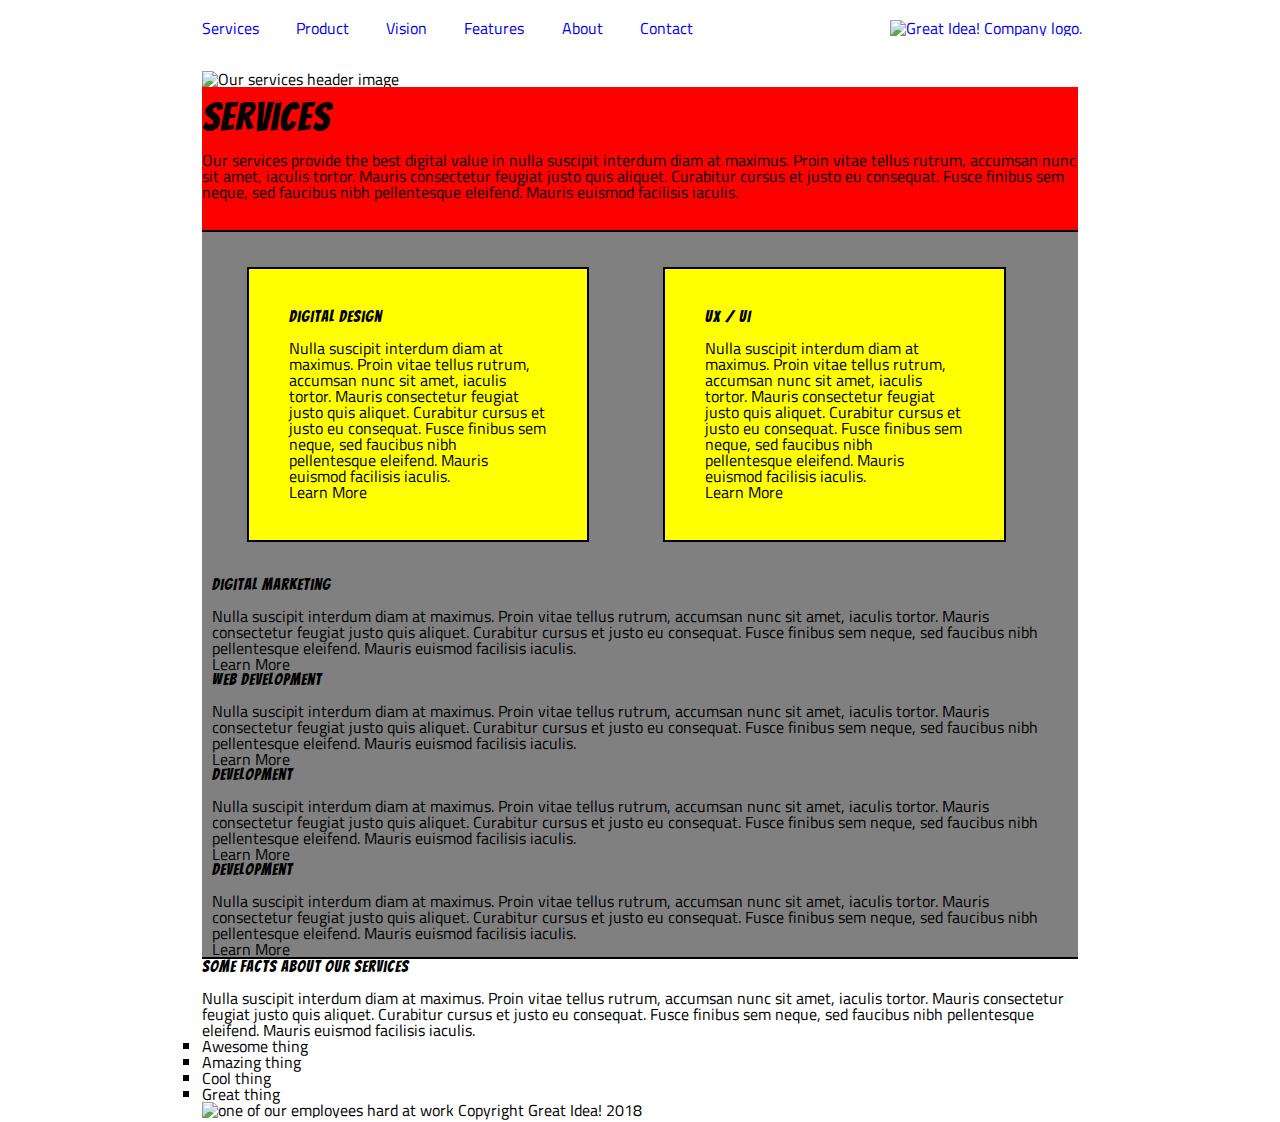
==== great-idea/services.html @ bd36a3fe "added p class to learn more" ====
<!doctype html>

<html lang="en">
<head>
  <meta charset="utf-8">

  <title>Great Idea!- Services</title>

  <link href="https://fonts.googleapis.com/css?family=Bangers|Titillium+Web" rel="stylesheet">
  <link rel="stylesheet" href="css/index.css">

  <!--[if lt IE 9]>
    <script src="https://cdnjs.cloudflare.com/ajax/libs/html5shiv/3.7.3/html5shiv.js"></script>
  <![endif]-->
</head>

<body>

<div>
  <div class= "servicesnavigation"
  <nav>
      <a href= "#">Services</a>
      <a href= "#">Product</a>
      <a href= "#">Vision</a>
      <a href= "#">Features</a>
      <a href= "#">About</a>
      <a href= "#">Contact</a>
</nav>

<div class="greatideatext">
<a href="index.html"><img class="logo" src="img/logo.png" alt="Great Idea! Company logo.">
</a>
</div>
</div>
<section>
<img class="services-header-img" src="img/services-header.jpg" alt="Our services header image">

</div>


<div class="servicesheader1">
<h1 class="alignthis">Services</h1>

<p>Our services provide the best digital value in nulla suscipit interdum diam at maximus. Proin vitae tellus rutrum, accumsan nunc sit amet, iaculis tortor. Mauris consectetur feugiat justo quis aliquet. Curabitur cursus et justo eu consequat. Fusce finibus sem neque, sed faucibus nibh pellentesque eleifend. Mauris euismod facilisis iaculis.</p>
</div>
</section>

<section>

<div class="secondmain">
<div class="firstbox">
<h2 class="alsoalign">Digital Design</h2>

<p>Nulla suscipit interdum diam at maximus. Proin vitae tellus rutrum, accumsan nunc sit amet, iaculis tortor. Mauris consectetur feugiat justo quis aliquet. Curabitur cursus et justo eu consequat. Fusce finibus sem neque, sed faucibus nibh pellentesque
eleifend. Mauris euismod facilisis iaculis.</p>

<p class="learn">Learn More</p>
</div>

<div class="box1">
<h2>UX / UI</h2>

<p>Nulla suscipit interdum diam at maximus. Proin vitae tellus rutrum, accumsan nunc sit amet, iaculis tortor. Mauris consectetur feugiat justo quis aliquet. Curabitur cursus et justo eu consequat. Fusce finibus sem neque, sed faucibus nibh pellentesque
eleifend. Mauris euismod facilisis iaculis.</p>

<p class="learn">Learn More</p>
</div>

<div>
<h2>Digital Marketing</h2>

<p>Nulla suscipit interdum diam at maximus. Proin vitae tellus rutrum, accumsan nunc sit amet, iaculis tortor. Mauris consectetur feugiat justo quis aliquet. Curabitur cursus et justo eu consequat. Fusce finibus sem neque, sed faucibus nibh pellentesque
eleifend. Mauris euismod facilisis iaculis.</p>

<p class="learn">Learn More</p>
</div>

<div class="box">
<h2>Web Development</h2>

<p>Nulla suscipit interdum diam at maximus. Proin vitae tellus rutrum, accumsan nunc sit amet, iaculis tortor. Mauris consectetur feugiat justo quis aliquet. Curabitur cursus et justo eu consequat. Fusce finibus sem neque, sed faucibus nibh pellentesque
eleifend. Mauris euismod facilisis iaculis.</p>

<p class="learn">Learn More</p>
</div>

<div class="box">
<h2>Development</h2>

<p>Nulla suscipit interdum diam at maximus. Proin vitae tellus rutrum, accumsan nunc sit amet, iaculis tortor. Mauris consectetur feugiat justo quis aliquet. Curabitur cursus et justo eu consequat. Fusce finibus sem neque, sed faucibus nibh pellentesque
eleifend. Mauris euismod facilisis iaculis.</p>

<p class="learn">Learn More</p>
</div>

<div class="box">
<h2> Development</h2>

<p>Nulla suscipit interdum diam at maximus. Proin vitae tellus rutrum, accumsan nunc sit amet, iaculis tortor. Mauris consectetur feugiat justo quis aliquet. Curabitur cursus et justo eu consequat. Fusce finibus sem neque, sed faucibus nibh pellentesque
eleifend. Mauris euismod facilisis iaculis.</p>

<p class="learn">Learn More</p>
</div>
</div>

</section>

<section>
<h2>Some Facts About Our Services</h2>

<p>Nulla suscipit interdum diam at maximus. Proin vitae tellus rutrum, accumsan nunc sit amet, iaculis tortor. Mauris consectetur feugiat justo quis aliquet. Curabitur cursus et justo eu consequat. Fusce finibus sem neque, sed faucibus nibh pellentesque
eleifend. Mauris euismod facilisis iaculis.</p>

<ul class="bullets">
<li>Awesome thing</li>
<li>Amazing thing</li>
<li>Cool thing</li>
<li>Great thing</li>
</ul>
<img class="services-info-img" src="img/services-info.png" alt="one of our employees hard at work">

Copyright Great Idea! 2018

</section>
</body>

</html>
---- great-idea/css/index.css ----
/* http://meyerweb.com/eric/tools/css/reset/ 
   v2.0 | 20110126
   License: none (public domain)
*/

html, body, div, span, applet, object, iframe,
h1, h2, h3, h4, h5, h6, p, blockquote, pre,
a, abbr, acronym, address, big, cite, code,
del, dfn, em, img, ins, kbd, q, s, samp,
small, strike, strong, sub, sup, tt, var,
b, u, i, center,
dl, dt, dd, ol, ul, li,
fieldset, form, label, legend,
table, caption, tbody, tfoot, thead, tr, th, td,
article, aside, canvas, details, embed, 
figure, figcaption, footer, header, hgroup, 
menu, nav, output, ruby, section, summary,
time, mark, audio, video {
	margin: 0;
	padding: 0;
	border: 0;
	font-size: 100%;
	font: inherit;
	vertical-align: baseline;
}
/* HTML5 display-role reset for older browsers */
article, aside, details, figcaption, figure, 
footer, header, hgroup, menu, nav, section {
	display: block;
}
body {
	line-height: 1;
}
ol, ul {
	list-style: none;
}
blockquote, q {
	quotes: none;
}
blockquote:before, blockquote:after,
q:before, q:after {
	content: '';
	content: none;
}
table {
	border-collapse: collapse;
	border-spacing: 0;
}

* {
    box-sizing: border-box;
}

html, body {
    height: 100%;
    font-family: 'Titillium Web', sans-serif;
}
html {
	margin: 0 auto;
	width: 876px;

}

h1, h2, h3, h4, h5 {
    font-family: 'Bangers', cursive;
    letter-spacing: 1px;
    margin-bottom: 15px;
}




h1 {
	font-size: 60px;
	padding: 50px;
	text-align: left;
}

#startbutton {
	margin: 0 auto;
	color: black;
	border: 1px solid black;
	width: 30%;

	text-align: center;
	padding: 10px;




}

.div {
padding: 10px;
border: 10px;

}

.side-side {
	display: flex;
	margin: 10px;

}

.second {
	margin-bottom: 30px;
}

.middle-img {
	margin: 10px 0 10px 0;

}

.top-image {
	width: 40%;

	


}
.logo {
	text-align: center;

}
.center {
	text-align:center;
}

.head-section {
	text-align: center;
}

nav {
	width: 40%;
	display: flex;
	justify-content: space-between;

}

header {
	display: flex; 
	justify-content: space-between;

}
.header1 {
	width: 40%;
	
}

.navigation {
	display: flex;
	justify-content: space-between;
	margin: 20px 0 35px 0;
	text-decoration:none;
	
	
}
footer {
	padding: 20px;
	text-align: center;
}


a {
	text-decoration: none;

}

.makewider {
	width: 50%;
}






.servicesnavigation {

display: flex;
	justify-content: space-between;
	margin: 20px 0 35px 0;
	text-decoration:none;
	width: 880px;
	color: black;
}

.greatideatext {

	display: flex;
	justify-content:flex-end;
	width: 40%
}

.servicesheader1 {
	background-color: red;
	border-bottom: 2px black solid;
	padding-bottom: 30px;
	
}

.alignthis {
	display:flex;
	text-align: center;
	width: 25%;
	padding-left:0px;
	padding-top: 10px;
	padding-bottom: 0px;
	font-size: 40px;


	
 
}



.alsoalign {
	display:flex;
	text-align: center;
}

.secondmain {
	background-color: grey;
	border-bottom:2px black solid;
	padding-left: 10px;
	padding-right: 10px;
	
}


.firstbox, .box1 {
	background-color: yellow;
	width: 40%;
    padding: 40px 40px 40px 40px;
	border: 2px black solid;
	display: inline-block;
	margin: 35px;
	
	

	
	
}










.bullets {
list-style-type: square;
}
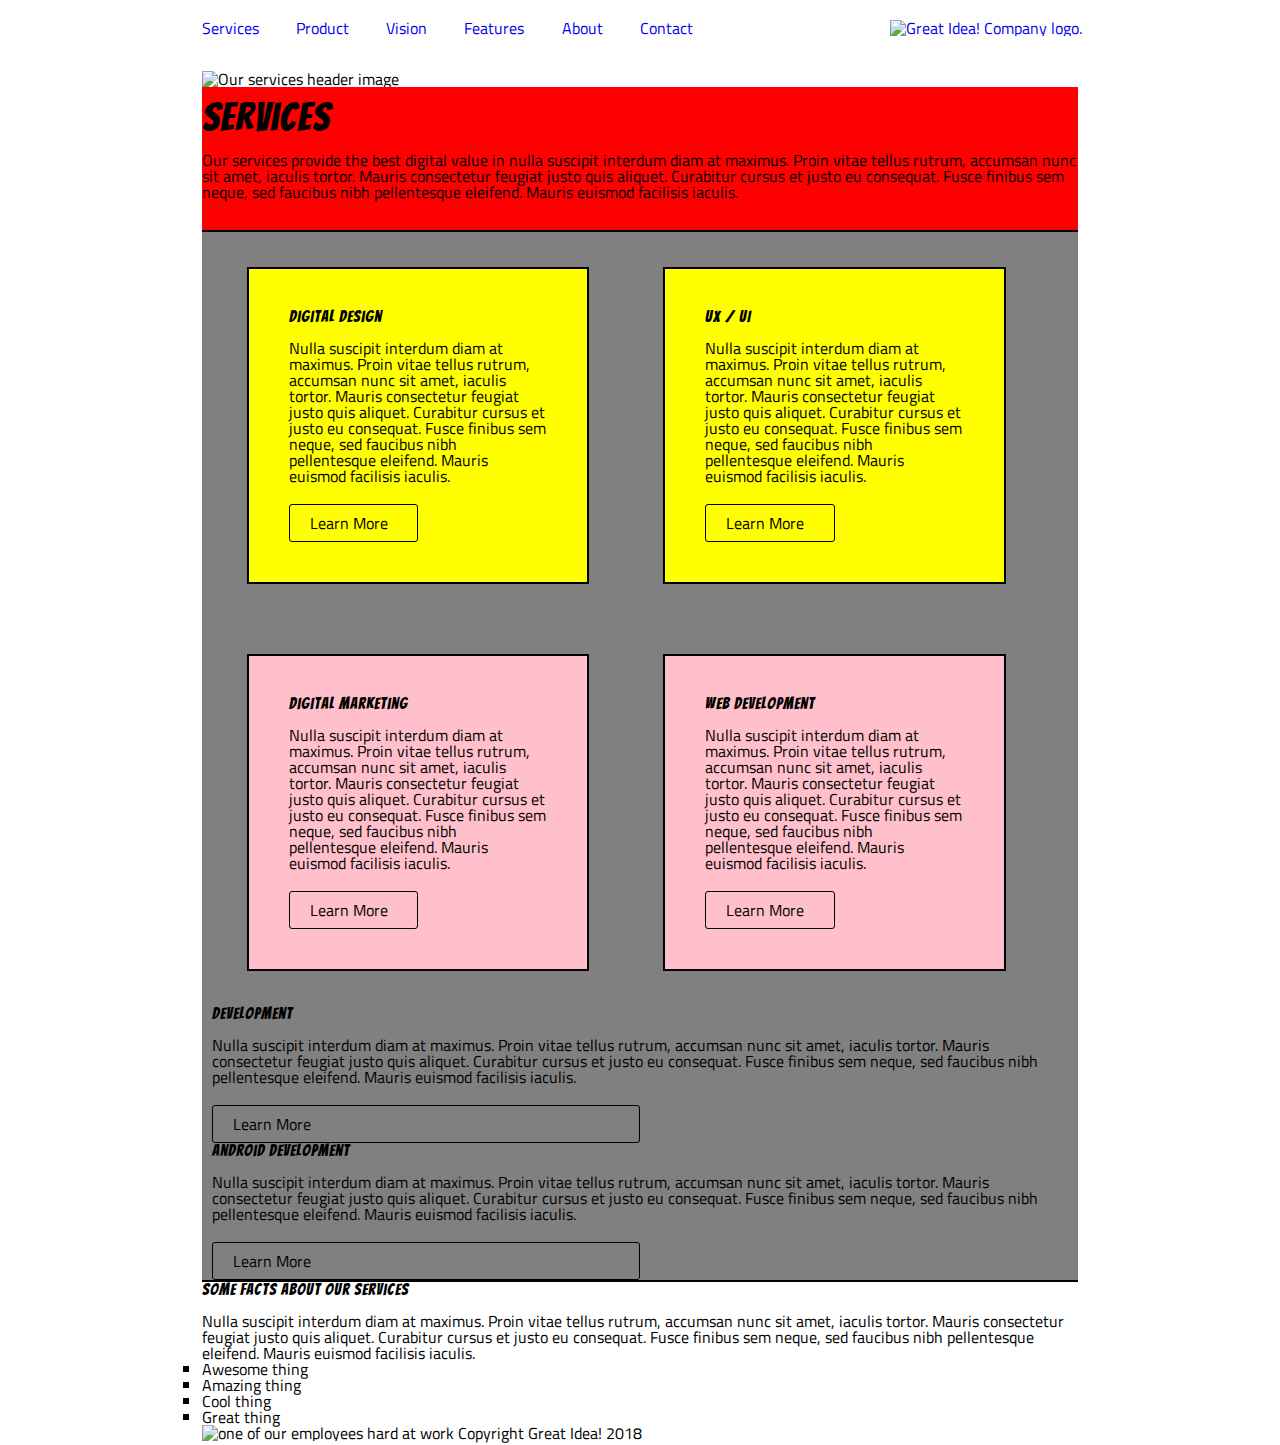
==== commit eb58b7be: "made next row vertical and gave same properties" ====
--- a/great-idea/services.html
+++ b/great-idea/services.html
@@ -66,7 +66,7 @@
 <p class="learn">Learn More</p>
 </div>
 
-<div>
+<div class="secondrow">
 <h2>Digital Marketing</h2>
 
 <p>Nulla suscipit interdum diam at maximus. Proin vitae tellus rutrum, accumsan nunc sit amet, iaculis tortor. Mauris consectetur feugiat justo quis aliquet. Curabitur cursus et justo eu consequat. Fusce finibus sem neque, sed faucibus nibh pellentesque
@@ -75,7 +75,7 @@
 <p class="learn">Learn More</p>
 </div>
 
-<div class="box">
+<div class="secondsecondrow">
 <h2>Web Development</h2>
 
 <p>Nulla suscipit interdum diam at maximus. Proin vitae tellus rutrum, accumsan nunc sit amet, iaculis tortor. Mauris consectetur feugiat justo quis aliquet. Curabitur cursus et justo eu consequat. Fusce finibus sem neque, sed faucibus nibh pellentesque
@@ -94,7 +94,7 @@
 </div>
 
 <div class="box">
-<h2> Development</h2>
+<h2> Android Development</h2>
 
 <p>Nulla suscipit interdum diam at maximus. Proin vitae tellus rutrum, accumsan nunc sit amet, iaculis tortor. Mauris consectetur feugiat justo quis aliquet. Curabitur cursus et justo eu consequat. Fusce finibus sem neque, sed faucibus nibh pellentesque
 eleifend. Mauris euismod facilisis iaculis.</p>
--- a/great-idea/css/index.css
+++ b/great-idea/css/index.css
@@ -243,8 +243,29 @@
 	
 }
 
-
-
+.learn {
+	border:1px solid black;
+	width:50%;
+	margin-right: 10px;
+	margin-top: 20px;
+	padding-left: 20px;
+	padding-right: 20px;
+	border-radius: 3px;
+	padding-top: 10px;
+	padding-bottom: 10px;
+	
+	
+}
+
+.secondrow, .secondsecondrow {
+	background-color: pink;
+	width: 40%;
+	padding: 40px 40px 40px 40px;
+	border: 2px black solid;
+	display: inline-block;
+	margin: 35px;
+
+}
 
 
 
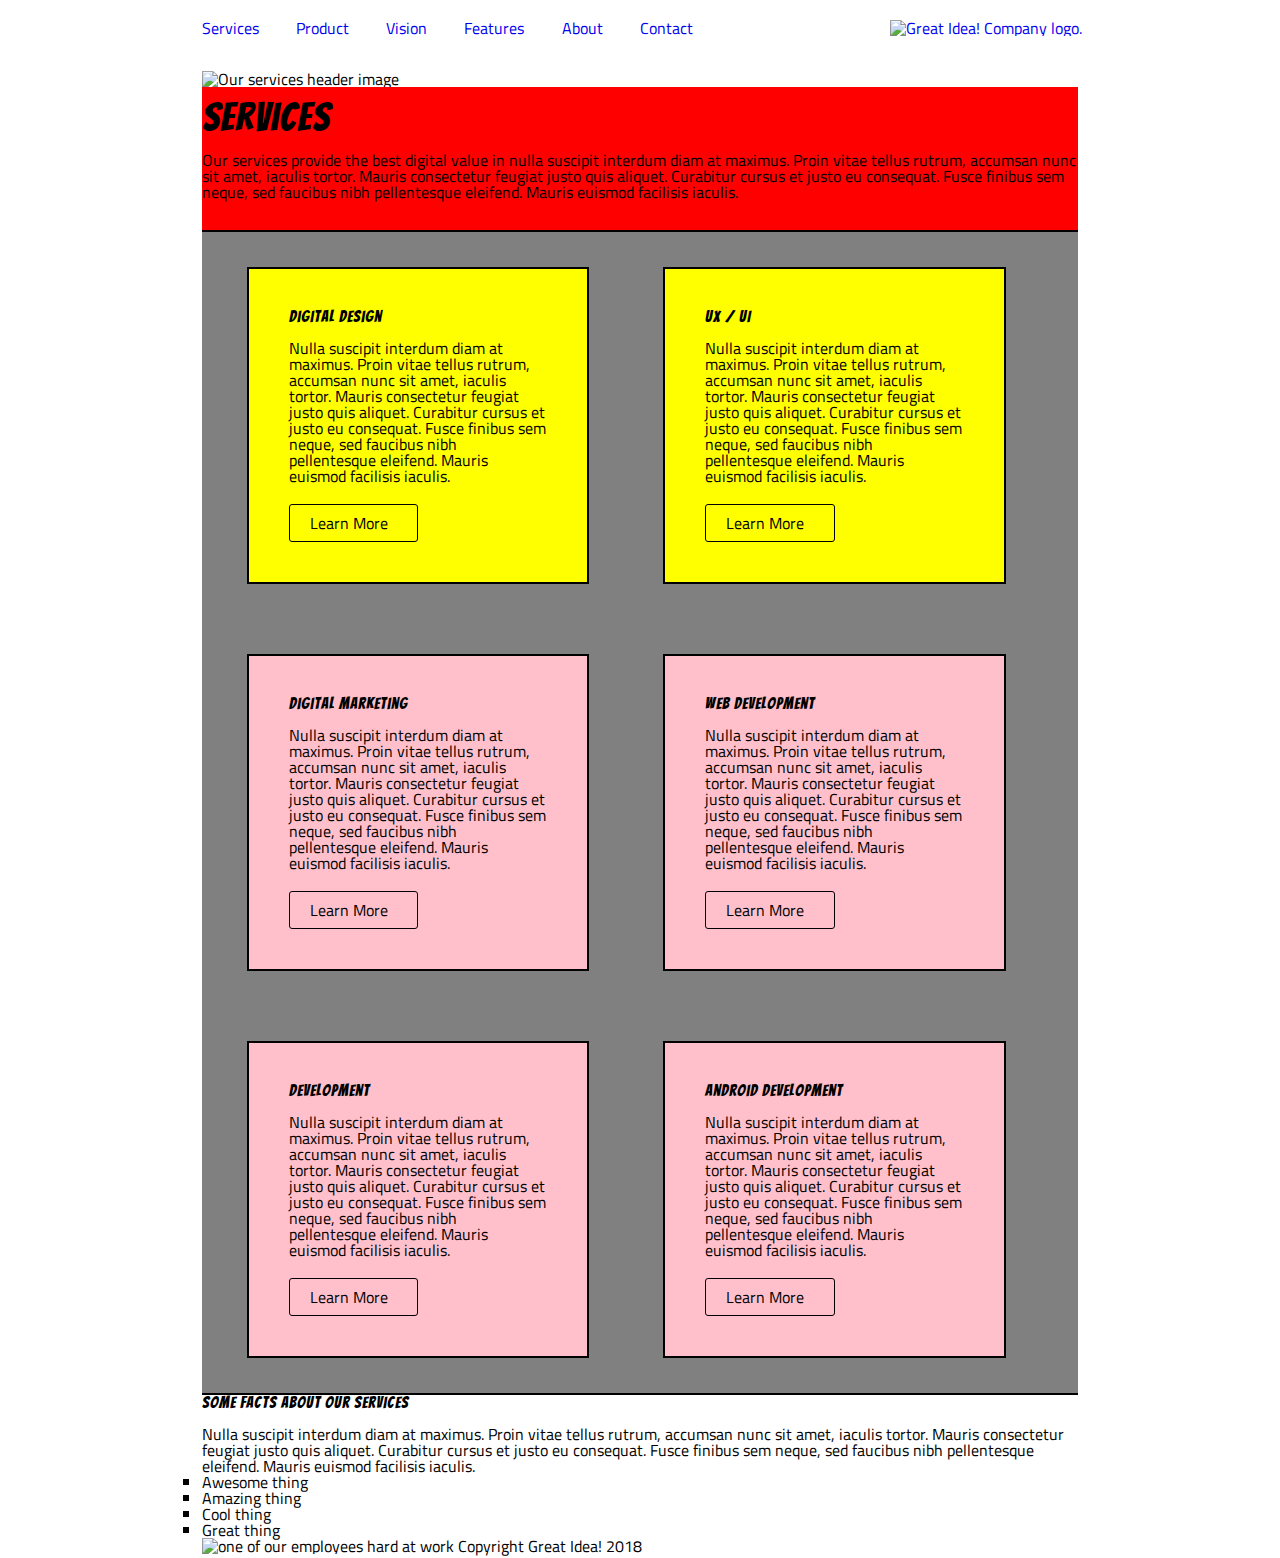
==== commit d3e03934: "added third content same style as previous" ====
--- a/great-idea/services.html
+++ b/great-idea/services.html
@@ -84,7 +84,7 @@
 <p class="learn">Learn More</p>
 </div>
 
-<div class="box">
+<div class="thirdbox">
 <h2>Development</h2>
 
 <p>Nulla suscipit interdum diam at maximus. Proin vitae tellus rutrum, accumsan nunc sit amet, iaculis tortor. Mauris consectetur feugiat justo quis aliquet. Curabitur cursus et justo eu consequat. Fusce finibus sem neque, sed faucibus nibh pellentesque
@@ -93,7 +93,7 @@
 <p class="learn">Learn More</p>
 </div>
 
-<div class="box">
+<div class="thirdthirdbox">
 <h2> Android Development</h2>
 
 <p>Nulla suscipit interdum diam at maximus. Proin vitae tellus rutrum, accumsan nunc sit amet, iaculis tortor. Mauris consectetur feugiat justo quis aliquet. Curabitur cursus et justo eu consequat. Fusce finibus sem neque, sed faucibus nibh pellentesque
--- a/great-idea/css/index.css
+++ b/great-idea/css/index.css
@@ -267,7 +267,17 @@
 
 }
 
-
+.thirdbox, .thirdthirdbox {
+	background-color: pink;
+	width: 40%;
+	padding: 40px 40px 40px 40px;
+	border: 2px black solid;
+	display: inline-block;
+	margin: 35px;
+
+
+
+}
 
 
 
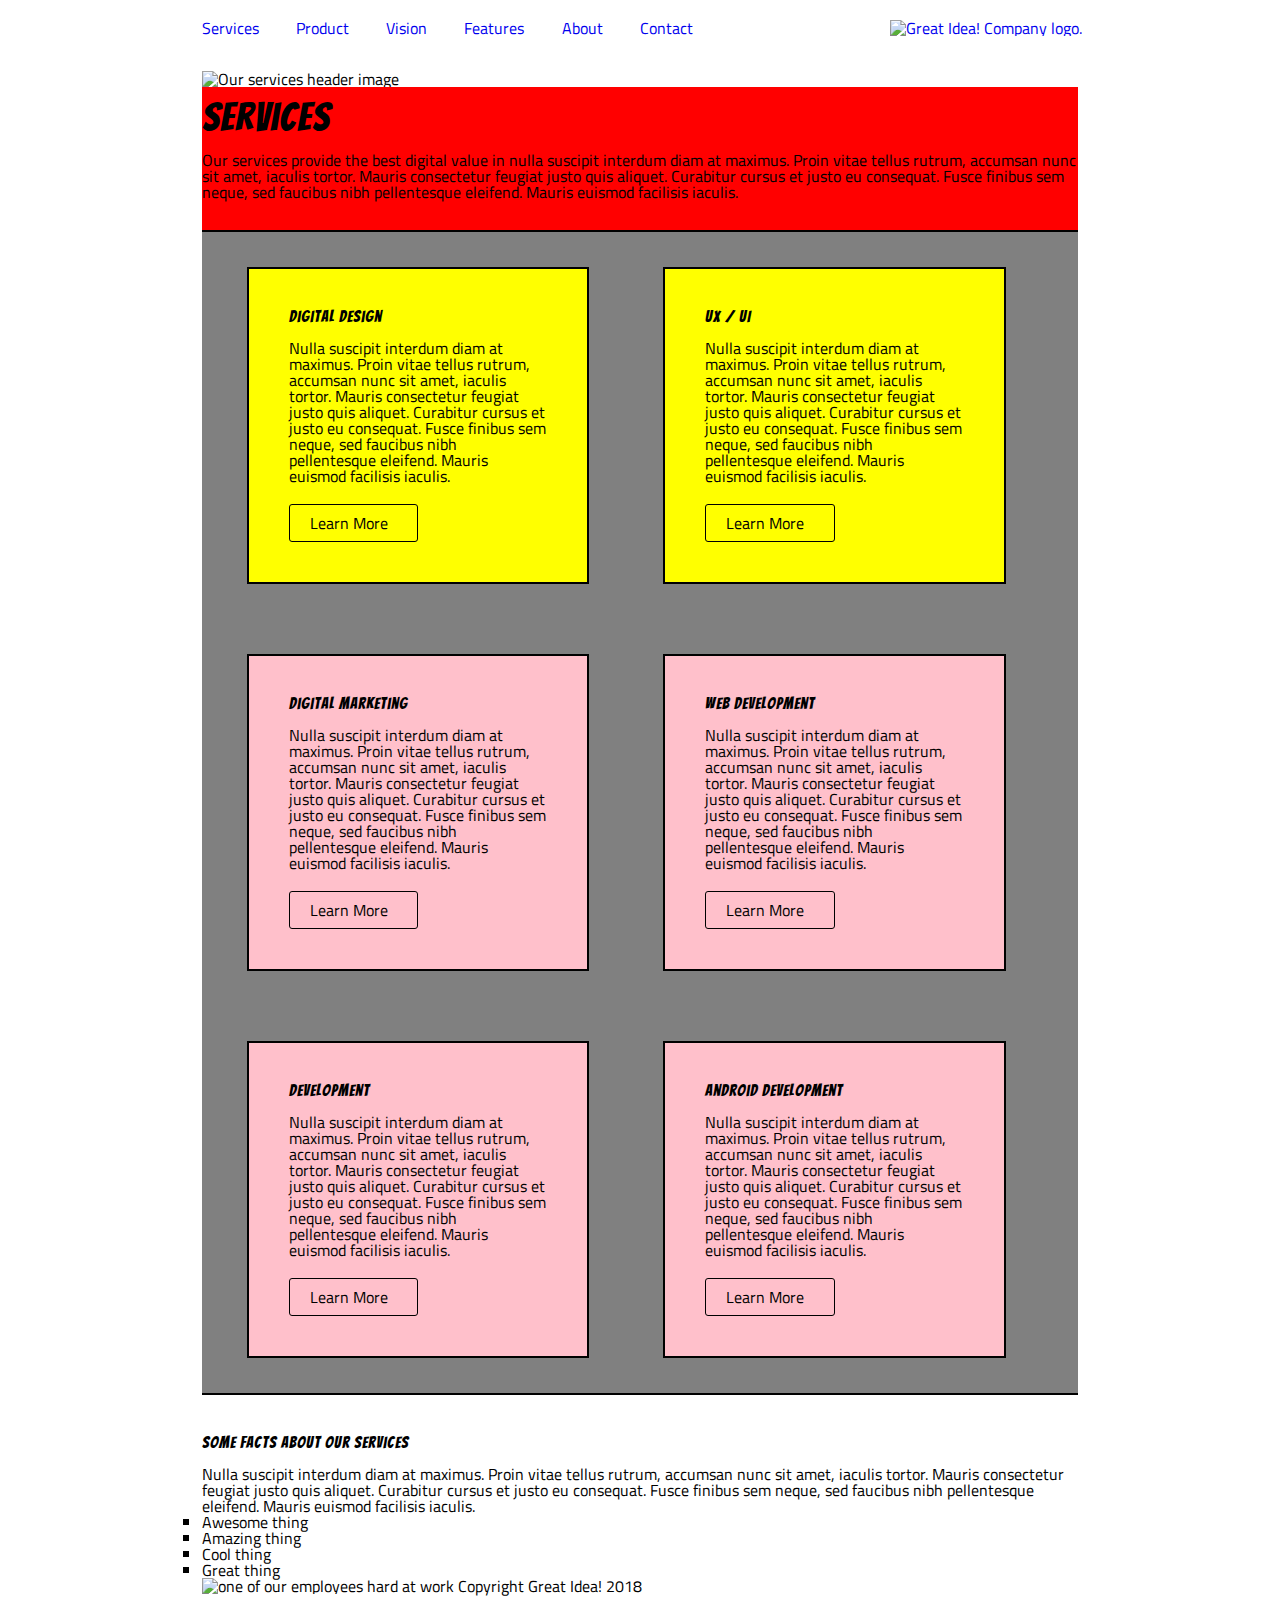
==== commit e1d76531: "added padding to bottom section to seperate sections" ====
--- a/great-idea/services.html
+++ b/great-idea/services.html
@@ -106,7 +106,7 @@
 </section>
 
 <section>
-<h2>Some Facts About Our Services</h2>
+<h2 id= "facts">Some Facts About Our Services</h2>
 
 <p>Nulla suscipit interdum diam at maximus. Proin vitae tellus rutrum, accumsan nunc sit amet, iaculis tortor. Mauris consectetur feugiat justo quis aliquet. Curabitur cursus et justo eu consequat. Fusce finibus sem neque, sed faucibus nibh pellentesque
 eleifend. Mauris euismod facilisis iaculis.</p>
--- a/great-idea/css/index.css
+++ b/great-idea/css/index.css
@@ -279,7 +279,9 @@
 
 }
 
-
+#facts {
+	padding-top: 40px;
+}
 
 
 
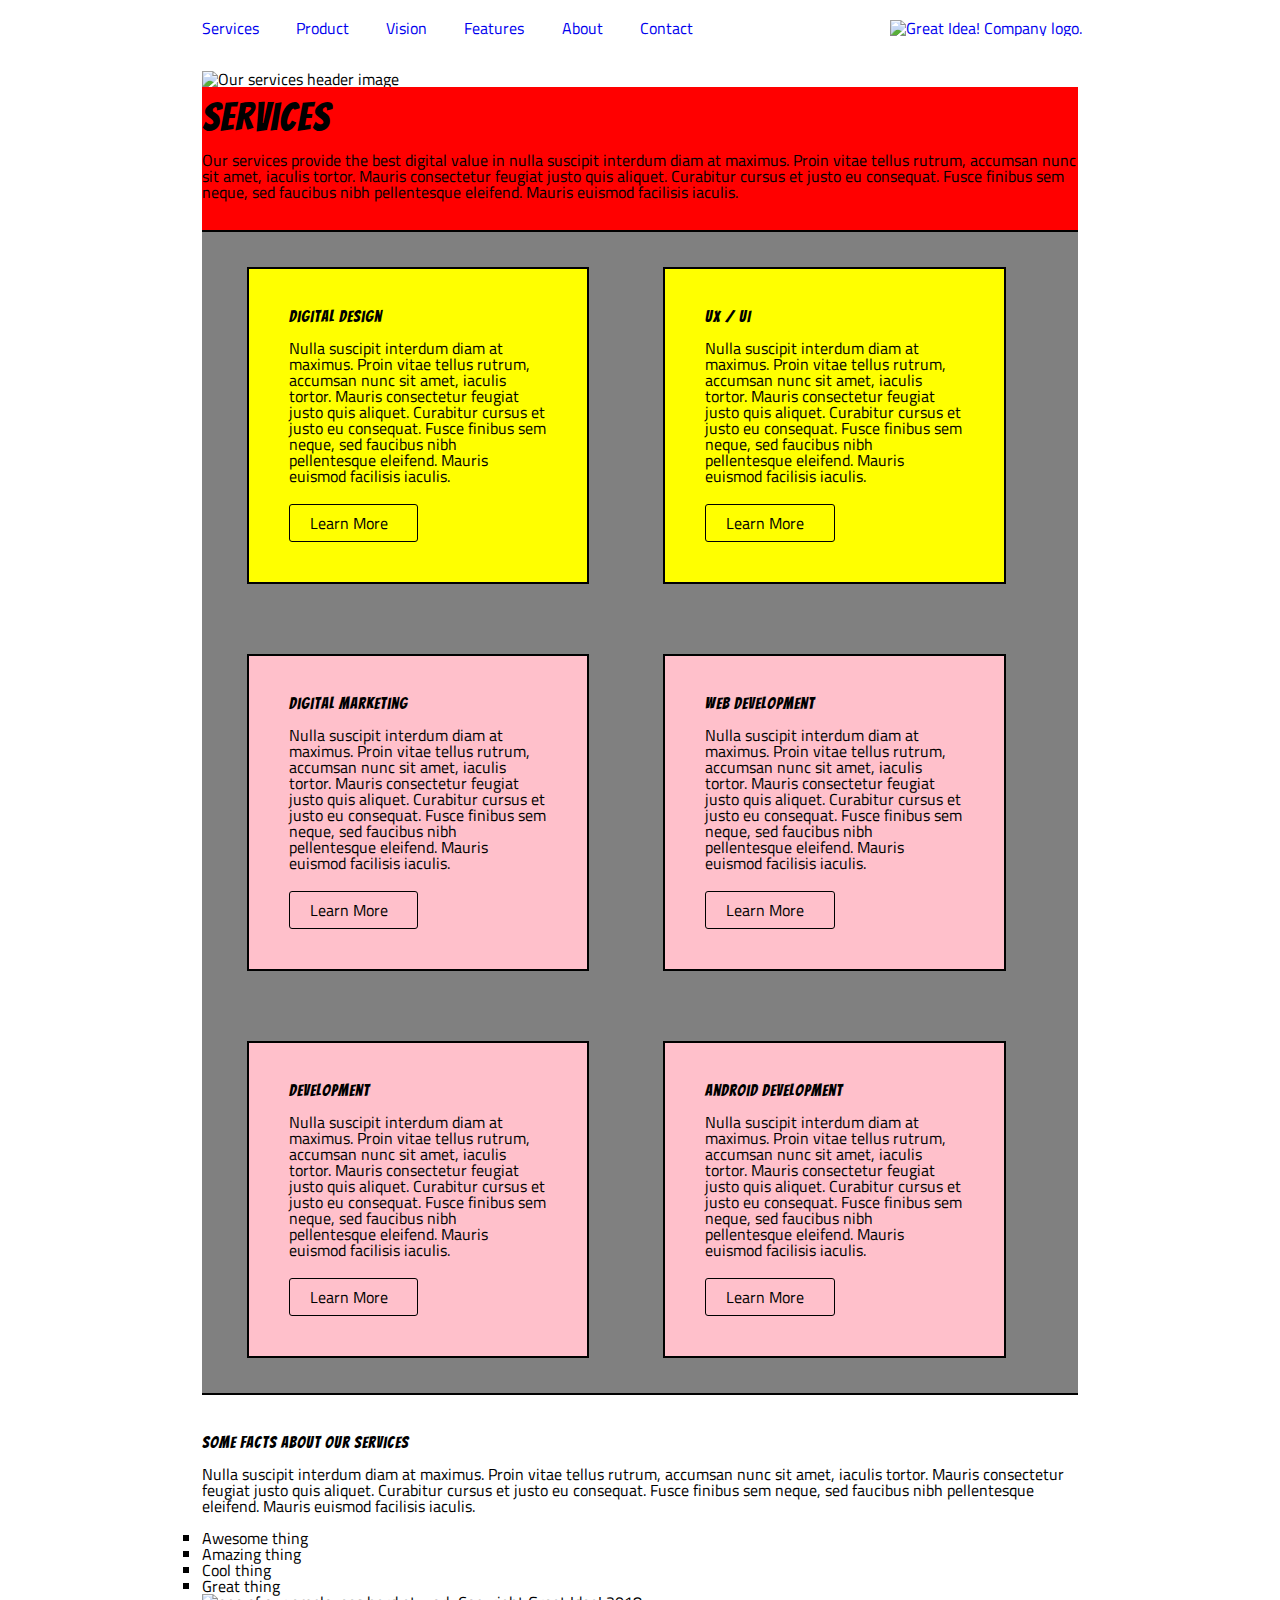
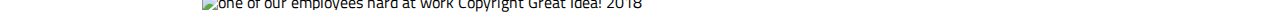
==== commit 70289acb: "space between paragraph and bullets" ====
--- a/great-idea/services.html
+++ b/great-idea/services.html
@@ -109,7 +109,7 @@
 <h2 id= "facts">Some Facts About Our Services</h2>
 
 <p>Nulla suscipit interdum diam at maximus. Proin vitae tellus rutrum, accumsan nunc sit amet, iaculis tortor. Mauris consectetur feugiat justo quis aliquet. Curabitur cursus et justo eu consequat. Fusce finibus sem neque, sed faucibus nibh pellentesque
-eleifend. Mauris euismod facilisis iaculis.</p>
+eleifend. Mauris euismod facilisis iaculis.</p> <br>
 
 <ul class="bullets">
 <li>Awesome thing</li>
--- a/great-idea/css/index.css
+++ b/great-idea/css/index.css
@@ -285,6 +285,10 @@
 
 
 
+
 .bullets {
 list-style-type: square;
+display: flex;
+flex-direction: column;
+
 }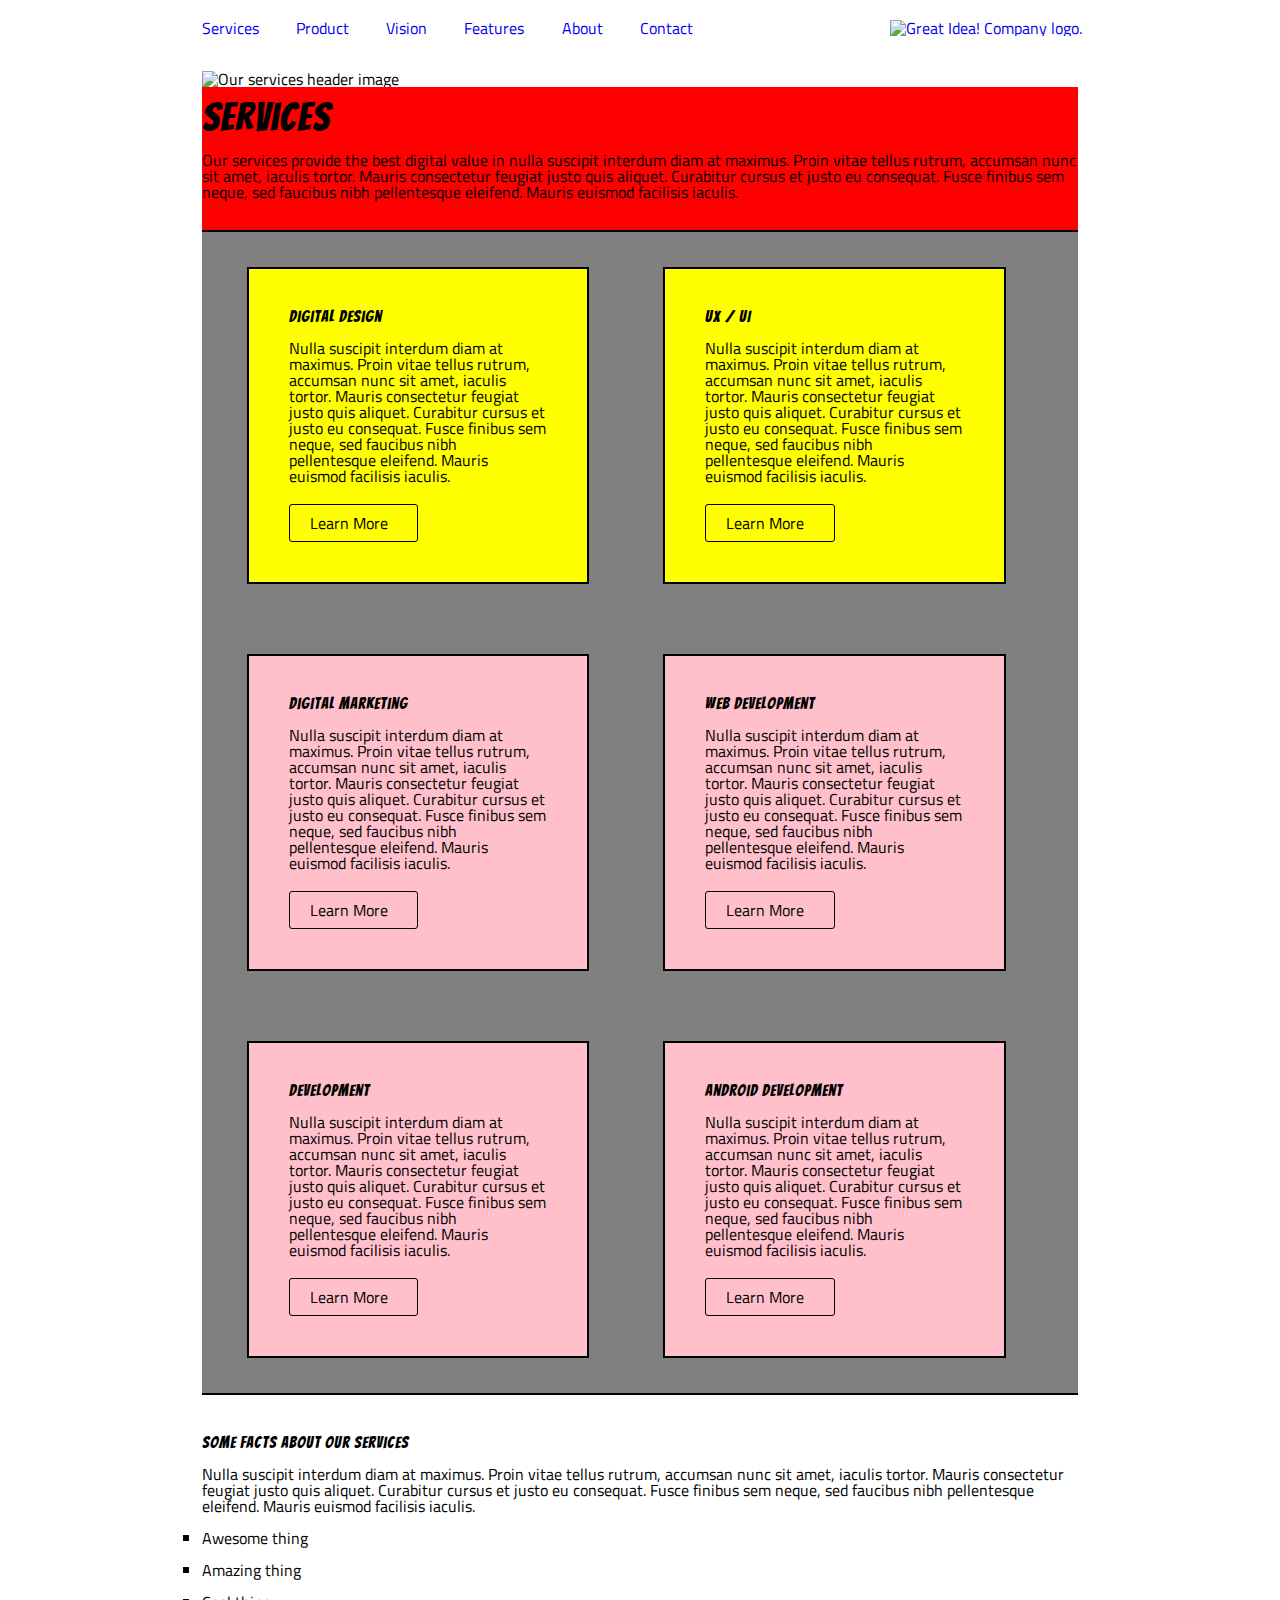
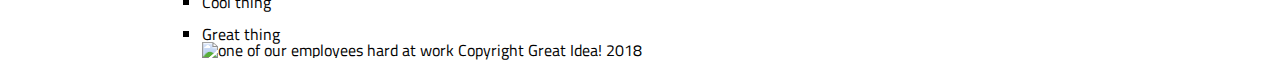
==== commit 61dffec3: "added space between bullets" ====
--- a/great-idea/services.html
+++ b/great-idea/services.html
@@ -112,10 +112,10 @@
 eleifend. Mauris euismod facilisis iaculis.</p> <br>
 
 <ul class="bullets">
-<li>Awesome thing</li>
-<li>Amazing thing</li>
-<li>Cool thing</li>
-<li>Great thing</li>
+<li>Awesome thing</li> <br>
+<li>Amazing thing</li> <br>
+<li>Cool thing</li> <br>
+<li>Great thing</li> 
 </ul>
 <img class="services-info-img" src="img/services-info.png" alt="one of our employees hard at work">
 
--- a/great-idea/css/index.css
+++ b/great-idea/css/index.css
@@ -291,4 +291,5 @@
 display: flex;
 flex-direction: column;
 
+
 }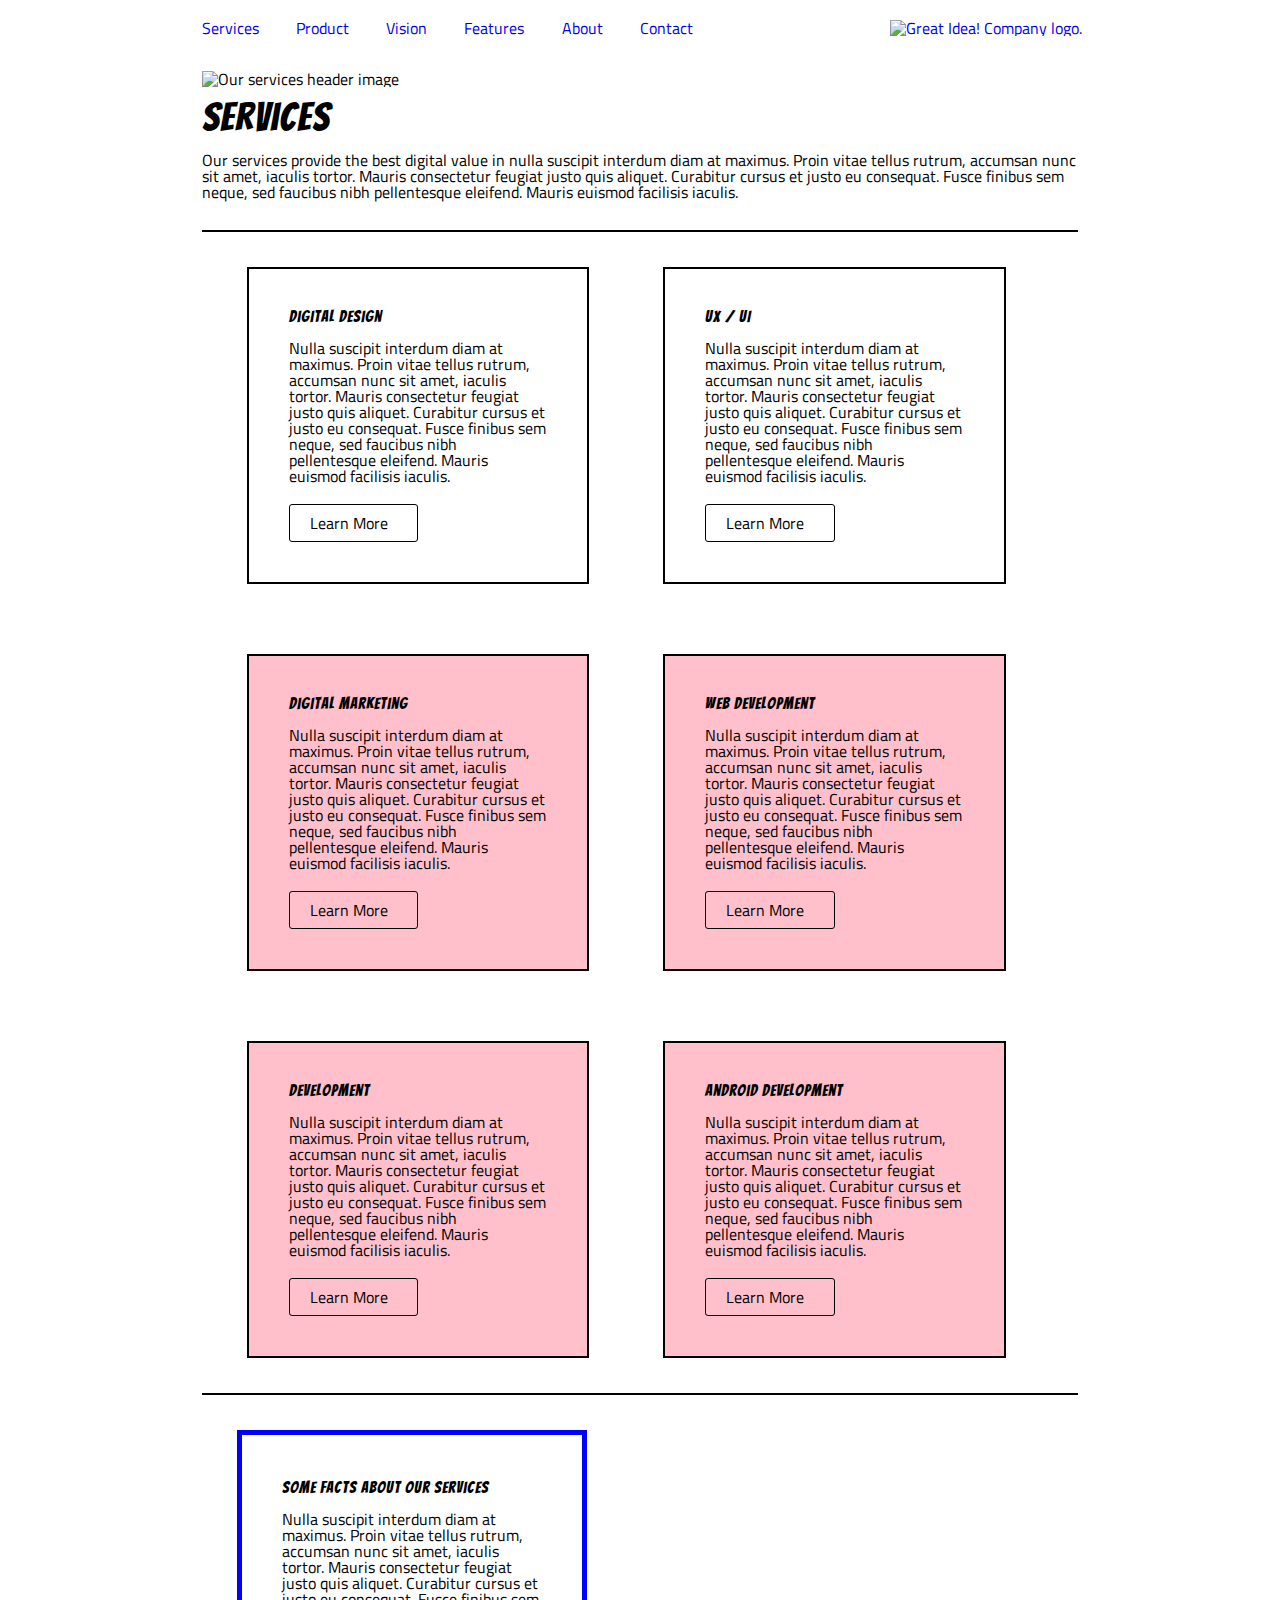
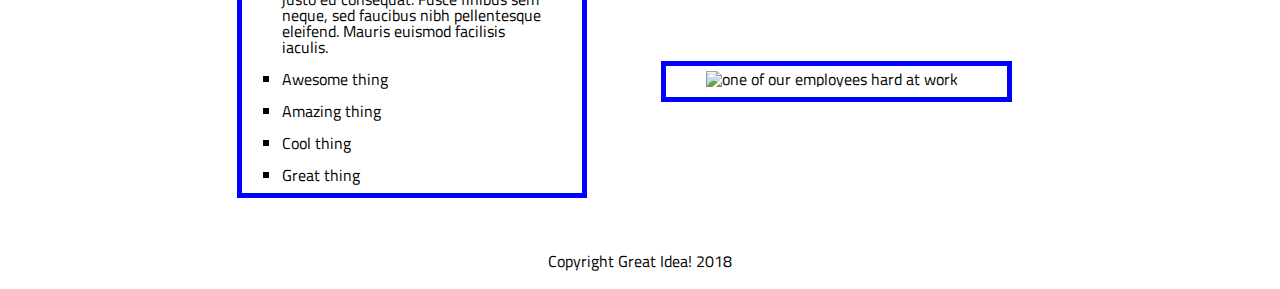
==== commit 6ad2f049: "moved image and changed color back" ====
--- a/great-idea/services.html
+++ b/great-idea/services.html
@@ -106,6 +106,7 @@
 </section>
 
 <section>
+  <div class="factual">
 <h2 id= "facts">Some Facts About Our Services</h2>
 
 <p>Nulla suscipit interdum diam at maximus. Proin vitae tellus rutrum, accumsan nunc sit amet, iaculis tortor. Mauris consectetur feugiat justo quis aliquet. Curabitur cursus et justo eu consequat. Fusce finibus sem neque, sed faucibus nibh pellentesque
@@ -117,9 +118,13 @@
 <li>Cool thing</li> <br>
 <li>Great thing</li> 
 </ul>
+</div>
+
 <img class="services-info-img" src="img/services-info.png" alt="one of our employees hard at work">
 
-Copyright Great Idea! 2018
+<footer>Copyright Great Idea! 2018</footer>
+
+
 
 </section>
 </body>
--- a/great-idea/css/index.css
+++ b/great-idea/css/index.css
@@ -193,7 +193,7 @@
 }
 
 .servicesheader1 {
-	background-color: red;
+	
 	border-bottom: 2px black solid;
 	padding-bottom: 30px;
 	
@@ -221,7 +221,7 @@
 }
 
 .secondmain {
-	background-color: grey;
+	
 	border-bottom:2px black solid;
 	padding-left: 10px;
 	padding-right: 10px;
@@ -230,7 +230,7 @@
 
 
 .firstbox, .box1 {
-	background-color: yellow;
+	
 	width: 40%;
     padding: 40px 40px 40px 40px;
 	border: 2px black solid;
@@ -284,12 +284,29 @@
 }
 
 
+.factual, .services-info-img {
+	border: 5px blue solid;
+	width: 40%;
+	padding: 5px 40px 10px 40px;
+	display: inline-block;
+	margin: 35px;
+
+}
 
 
 .bullets {
 list-style-type: square;
 display: flex;
 flex-direction: column;
-
-
-}+justify-content: space-around;
+
+}
+
+
+	
+
+ 
+
+
+	
+
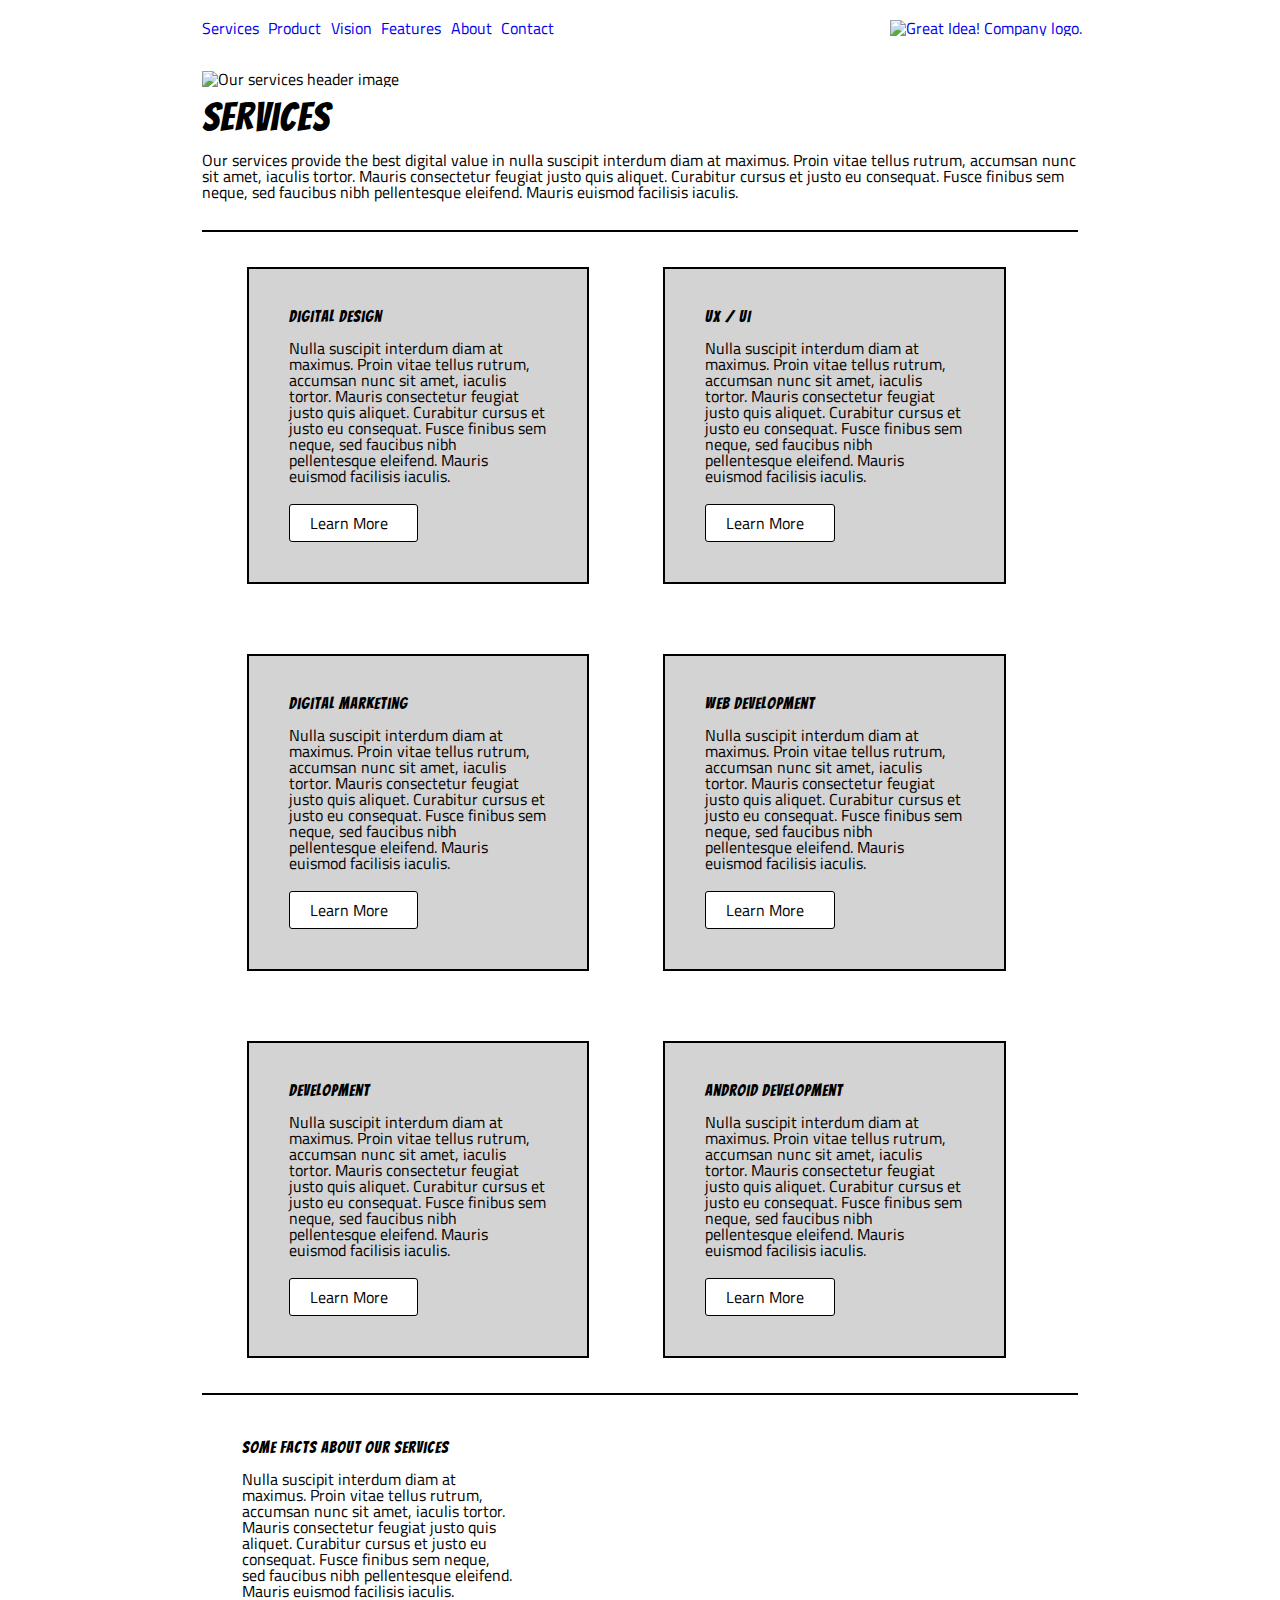
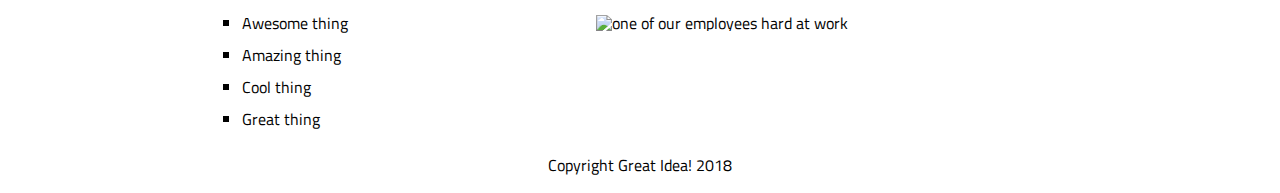
==== commit 13ab4999: "stretch" ====
--- a/great-idea/services.html
+++ b/great-idea/services.html
@@ -16,9 +16,10 @@
 
 <body>
 
-<div>
-  <div class= "servicesnavigation"
-  <nav>
+<div class = "container">
+  <div class= "servicesnavigation">
+ 
+    <nav>
       <a href= "#">Services</a>
       <a href= "#">Product</a>
       <a href= "#">Vision</a>
@@ -27,14 +28,15 @@
       <a href= "#">Contact</a>
 </nav>
 
+
 <div class="greatideatext">
 <a href="index.html"><img class="logo" src="img/logo.png" alt="Great Idea! Company logo.">
 </a>
 </div>
 </div>
 <section>
+  <div class="laptop">
 <img class="services-header-img" src="img/services-header.jpg" alt="Our services header image">
-
 </div>
 
 
@@ -125,7 +127,7 @@
 <footer>Copyright Great Idea! 2018</footer>
 
 
-
+</div>
 </section>
 </body>
 
--- a/great-idea/css/index.css
+++ b/great-idea/css/index.css
@@ -169,7 +169,10 @@
 .makewider {
 	width: 50%;
 }
-
+.container {
+    width: 100%;
+ 
+  }
 
 
 
@@ -183,7 +186,12 @@
 	text-decoration:none;
 	width: 880px;
 	color: black;
-}
+
+}
+
+
+
+
 
 .greatideatext {
 
@@ -225,6 +233,9 @@
 	border-bottom:2px black solid;
 	padding-left: 10px;
 	padding-right: 10px;
+	display: inline-block;
+	
+
 	
 }
 
@@ -234,8 +245,10 @@
 	width: 40%;
     padding: 40px 40px 40px 40px;
 	border: 2px black solid;
-	display: inline-block;
 	margin: 35px;
+	background-color: #D3D3D3;
+	display:inline-block;
+	
 	
 	
 
@@ -253,27 +266,30 @@
 	border-radius: 3px;
 	padding-top: 10px;
 	padding-bottom: 10px;
+	background-color: white;
 	
 	
 }
 
 .secondrow, .secondsecondrow {
-	background-color: pink;
+	
 	width: 40%;
 	padding: 40px 40px 40px 40px;
 	border: 2px black solid;
 	display: inline-block;
 	margin: 35px;
+	background-color: #D3D3D3;
 
 }
 
 .thirdbox, .thirdthirdbox {
-	background-color: pink;
+	
 	width: 40%;
 	padding: 40px 40px 40px 40px;
 	border: 2px black solid;
 	display: inline-block;
 	margin: 35px;
+	background-color: #D3D3D3;
 
 
 
@@ -285,11 +301,11 @@
 
 
 .factual, .services-info-img {
-	border: 5px blue solid;
+
 	width: 40%;
 	padding: 5px 40px 10px 40px;
 	display: inline-block;
-	margin: 35px;
+	
 
 }
 
@@ -309,4 +325,68 @@
 
 
 	
-
+@media (max-width: 500px) {
+	.servicesnavigation{
+	display: flex;
+	flex-direction: column;
+	
+}
+.container {
+	width: 100%;
+}
+
+html {
+	margin: 0 auto;
+	width: 500px;
+}
+
+nav{
+	display: flex;
+	justify-content: flex-start;
+	justify-content: space-between;
+		
+}
+
+.services-header-img {
+	width: 100%;
+	padding-left: 10px;
+	padding-right: 10px;
+
+}
+
+body {
+	overflow-x:hidden;
+}
+
+.firstbox, .box1, .secondrow, .secondsecondrow, .thirdbox, .thirdthirdbox {
+	width: 90%;
+}
+
+.servicesheader1 {
+	padding-left: 20px;
+	padding-right: 20px;
+}
+
+.factual {
+	display: flex;
+	flex-direction: column;
+	width: 100%;
+
+}
+
+
+
+
+
+}
+
+
+
+
+
+
+
+
+
+
+
